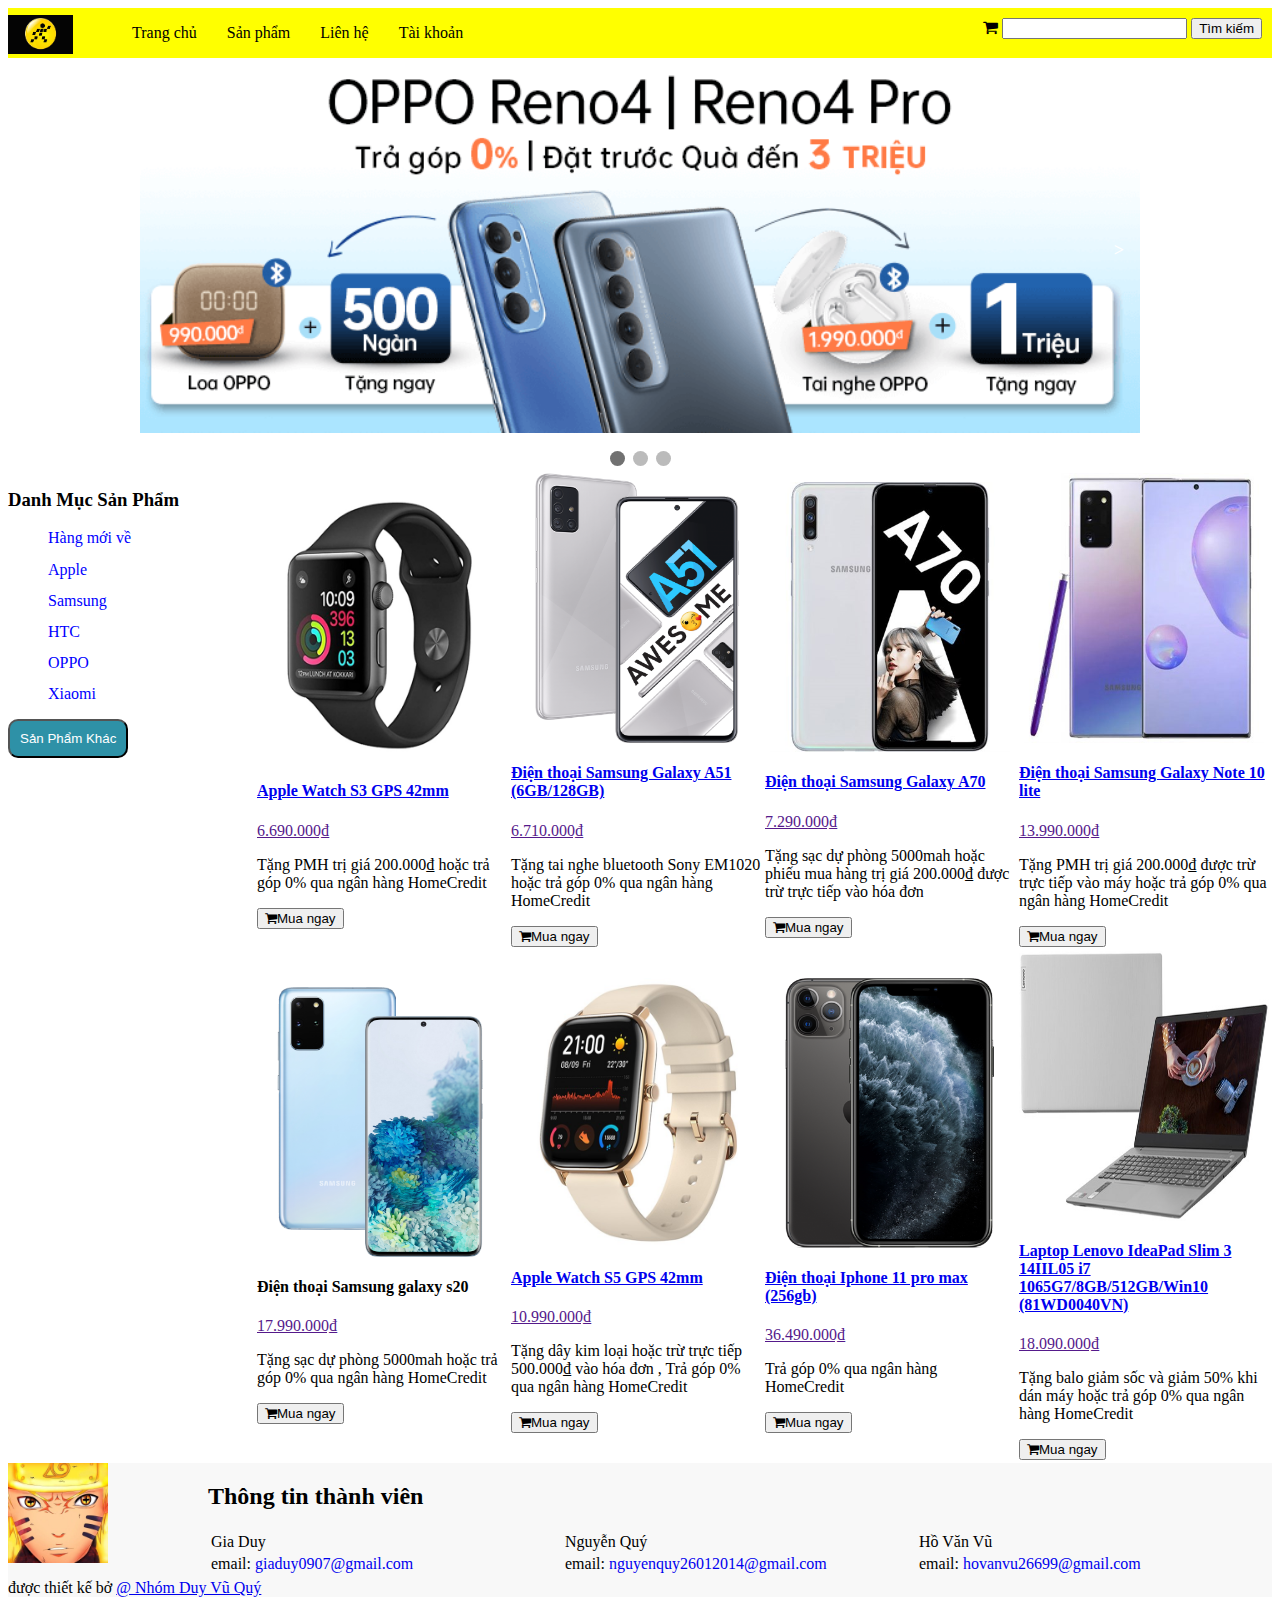
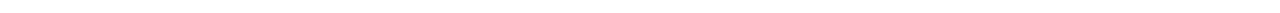
==== index.html @ b3be1811 "ok" ====
<!DOCTYPE html>
<html lang="en">

<head>
    <meta charset="UTF-8">
    <meta name="viewport" content="width=device-width, initial-scale=1.0">
    <title>Trang Chủ</title>

    <link rel="stylesheet" href="https://stackpath.bootstrapcdn.com/font-awesome/4.7.0/css/font-awesome.min.css">
    <link rel="stylesheet" href="css/style.css">

</head>

<body>
    <div class="header">
        <div class="menu">
            <img src="img/logo.jpg" alt="">
            <ul>
                <li><a href="#">Trang chủ</a></li>
                <li><a href="#">Sản phẩm</a></li>
                <li><a href="#">Liên hệ</a></li>
                <li><a href="#">Tài khoản</a></li>
            </ul>
            <div class="menuFight">
                <i class="fa fa-shopping-cart" aria-hidden="true"></i>
                <input type="text" name="" id="">
                <input type="button" value="Tìm kiếm">
            </div>
        </div>

    </div>

    <div class="slideshow-container">
        <div class="mySlides fade">
            <img src="img/banner-1.png" style="width:100%">
        </div>

        <div class="mySlides fade">
            <img src="img/banner-2.png" style="width:100%">
        </div>

        <div class="mySlides fade">
            <img src="img/banner-3.png" style="width:100%">
        </div>

        <a class="prev" onclick="plusSlides(-1)">
        </a>
        <a class="next" onclick="plusSlides(1)">></a>
    </div>

    <br>

    <div style="text-align:center">
        <span class="dot" onclick="currentSlide(1)"></span>
        <span class="dot" onclick="currentSlide(2)"></span>
        <span class="dot" onclick="currentSlide(3)"></span>
    </div>

    <div>
        <div class="bodyLeft">
            <h3>Danh Mục Sản Phẩm</h3>
            <ul>
                <li><a href="">Hàng mới về</a></li>
                <li><a href="">Apple</a></li>
                <li><a href="">Samsung</a></li>
                <li><a href="">HTC</a></li>
                <li><a href="">OPPO</a></li>
                <li><a href="">Xiaomi</a></li>
            </ul>
            <input type="button" value="Sản Phẩm Khác">
        </div>

        <div class="bodyRight">
            <table>
                <tr>
                    <td>
                        <a href="product.html"><img src="img/apple-watch-s3.png" alt=""></a>
                        <h4><a href="product.html">Apple Watch S3 GPS 42mm</a></h4>
                        <p><a href="">6.690.000₫</a></p>
                        <p>Tặng PMH trị giá 200.000₫ hoặc trả góp 0% qua ngân hàng HomeCredit</p>
                        <button><i class="fa fa-shopping-cart" aria-hidden="true"></i>Mua ngay</button>
                    </td>
                    <td>
                        <a href="product.html"><img src="img/galaxy-a51.png" alt=""></a>
                        <h4><a href="product.html">Điện thoại Samsung Galaxy A51 (6GB/128GB)</a></h4>
                        <p><a href="">6.710.000₫</a></p>
                        <p>Tặng tai nghe bluetooth Sony EM1020 hoặc trả góp 0% qua ngân hàng HomeCredit</p>
                        <button><i class="fa fa-shopping-cart" aria-hidden="true"></i>Mua ngay</button>
                    </td>
                    <td>
                        <a href="product.html"><img src="img/galaxy-a70.jpg" alt=""></a>
                        <h4><a href="product.html">Điện thoại Samsung Galaxy A70</a></h4>
                        <p><a href="">7.290.000₫</a></p>
                        <p>Tặng sạc dự phòng 5000mah hoặc phiếu mua hàng trị giá 200.000₫ được trừ trực tiếp vào hóa đơn
                        </p>
                        <button><i class="fa fa-shopping-cart" aria-hidden="true"></i>Mua ngay</button>
                    </td>
                    <td>
                        <a href="product.html"><img src="img/galaxy-note-200.jpg" alt=""></a>
                        <h4><a href="product.html">Điện thoại Samsung Galaxy Note 10 lite</a></h4>
                        <p><a href="">13.990.000₫</a></p>
                        <p>Tặng PMH trị giá 200.000₫ được trừ trực tiếp vào máy hoặc trả góp 0% qua ngân hàng HomeCredit
                        </p>
                        <button><i class="fa fa-shopping-cart" aria-hidden="true"></i>Mua ngay</button>
                    </td>
                </tr>
                <tr>
                    <td>
                        <a href="product.html"><img src="img/galaxy-s20.png" alt=""></a>
                        <h4><a href="product.html"></a>Điện thoại Samsung galaxy s20</h4>
                        <p><a href="">17.990.000₫</a></p>
                        <p>Tặng sạc dự phòng 5000mah hoặc trả góp 0% qua ngân hàng HomeCredit</p>
                        <button><i class="fa fa-shopping-cart" aria-hidden="true"></i>Mua ngay</button>
                    </td>
                    <td>
                        <a href="product.html"><img src="img/huami-amazfit.jpg" alt=""></a>
                        <h4><a href="product.html">Apple Watch S5 GPS 42mm</a></h4>
                        <p><a href="">10.990.000₫</a></p>
                        <p>Tặng dây kim loại hoặc trừ trực tiếp 500.000₫ vào hóa đơn , Trả góp 0% qua ngân hàng
                            HomeCredit</p>
                        <button><i class="fa fa-shopping-cart" aria-hidden="true"></i>Mua ngay</button>
                    </td>
                    <td>
                        <a href="product.html"><img src="img/iphone-11.png" alt=""></a>
                        <h4><a href="product.html">Điện thoại Iphone 11 pro max (256gb)</a></h4>
                        <p><a href="">36.490.000₫</a></p>
                        <p> Trả góp 0% qua ngân hàng HomeCredit</p>
                        <button><i class="fa fa-shopping-cart" aria-hidden="true"></i>Mua ngay</button>
                    </td>
                    <td>
                        <a href="product.html"><img src="img/lenovo-ideapad-3.jpg" alt=""></a>
                        <h4><a href="product.html">Laptop Lenovo IdeaPad Slim 3 14IIL05 i7 1065G7/8GB/512GB/Win10
                                (81WD0040VN)</a>
                        </h4>
                        <p><a href="">18.090.000₫</a></p>
                        <p>Tặng balo giảm sốc và giảm 50% khi dán máy hoặc trả góp 0% qua ngân hàng HomeCredit</p>
                        <button><i class="fa fa-shopping-cart" aria-hidden="true"></i>Mua ngay</button>
                    </td>
                </tr>
            </table>
        </div>
    </div>
    <div class="footer">
        <div>
            <img src="img/logo-nhom.jpg" alt="">
            <div class="footerRight">
                <h2>Thông tin thành viên</h2>
                <table>
                    <tr>
                        <td>Gia Duy</td>
                        <td>Nguyễn Quý</td>
                        <td>Hồ Văn Vũ </td>
                    </tr>
                    <tr>
                        <td>email: <a href="#">giaduy0907@gmail.com</a></td>
                        <td>email: <a href="#">nguyenquy26012014@gmail.com</a></td>
                        <td>email: <a href="#">hovanvu26699@gmail.com</a></td>
                    </tr>
                </table>
            </div>
        </div>
        <p>được thiết kế bở <a href="#">@ Nhóm Duy Vũ Quý</a></p>

    </div>
    <script src="js/script.js"></script>
</body>

</html>
---- css/style.css ----
.header {
    background-color: yellow;
}

.header ul li {
  margin: 0 15px;
}

.header ul li a {
  text-decoration: none;
  color: black;
}

.header ul li a:hover {
  color: red;
}

.menu img {
    width: 65px;
}
.menu ul {
    display: inline-flex;
    list-style-type: none;
}
.menuFight {
    float: right;
    margin: 10px;
}

.menuFight i {
    color: black;
}

.mySlides {display: none}

img {vertical-align: middle;}

/* Slideshow container */
.slideshow-container {
  max-width: 1000px;
  position: relative;
  margin: auto;
  clear: both;
}

/* Next & previous buttons */
.prev, .next {
  cursor: pointer;
  position: absolute;
  top: 50%;
  width: auto;
  padding: 16px;
  margin-top: -22px;
  color: white;
  font-weight: bold;
  font-size: 18px;
  transition: 0.6s ease;
  border-radius: 0 3px 3px 0;
  user-select: none;
}

/* Position the "next button" to the right */
.next {
  right: 0;
  border-radius: 3px 0 0 3px;
}

/* On hover, add a black background color with a little bit see-through */
.prev:hover, .next:hover {
  background-color: rgba(0,0,0,0.8);
}

/* Caption text */
.text {
  color: #f2f2f2;
  font-size: 15px;
  padding: 8px 12px;
  position: absolute;
  bottom: 8px;
  width: 100%;
  text-align: center;
}

/* Number text (1/3 etc) */
.numbertext {
  color: #f2f2f2;
  font-size: 12px;
  padding: 8px 12px;
  position: absolute;
  top: 0;
}

/* The dots/bullets/indicators */
.dot {
  cursor: pointer;
  height: 15px;
  width: 15px;
  margin: 0 2px;
  background-color: #bbb;
  border-radius: 50%;
  display: inline-block;
  transition: background-color 0.6s ease;
}

.active, .dot:hover {
  background-color: #717171;
}

/* Fading animation */
.fade {
  -webkit-animation-name: fade;
  -webkit-animation-duration: 1.5s;
  animation-name: fade;
  animation-duration: 1.5s;
}

@-webkit-keyframes fade {
  from {opacity: .4} 
  to {opacity: 1}
}

@keyframes fade {
  from {opacity: .4} 
  to {opacity: 1}
}

/* On smaller screens, decrease text size */
@media only screen and (max-width: 300px) {
  .prev, .next,.text {font-size: 11px}
}

.bodyLeft {
    float: left;
}

.bodyLeft input {
  background-color: #2e91a7;
  border-radius: 10px;
  color: white;
  padding: 10px;
}

.bodyRight {
    float: right;
}

.bodyLeft ul {
    list-style-type: none;
}

.bodyLeft ul li {
  margin-bottom: 10%;
}

.bodyLeft ul li a {
  text-decoration: none;
  color: blue;
}

.bodyLeft ul li a:hover{
  color: red;
}

.bodyRight img {
    width: 250px;
    height: 270px;
}

.bodyRight td {
    width: 250px;
}

.footer {
    clear: both;
    background-color: #f8f8f8;
}
.footer img {
    width: 100px;
}
.footerRight {
    float: right;
}

.footer table tr td a {
  text-decoration: none;
}

.footerRight table tr td {
  width: 350px;
}
/* css product */

.nav ul {
    display: flex;
    list-style-type: none;

}

.nav {
    background-color: darkgray;
}
.in img {
    float: left;
}
.in .intruc, .in .intrucright {
  float: right;
}
#ThemVaoGio>a{
  text-decoration: none;
  color: black;
}
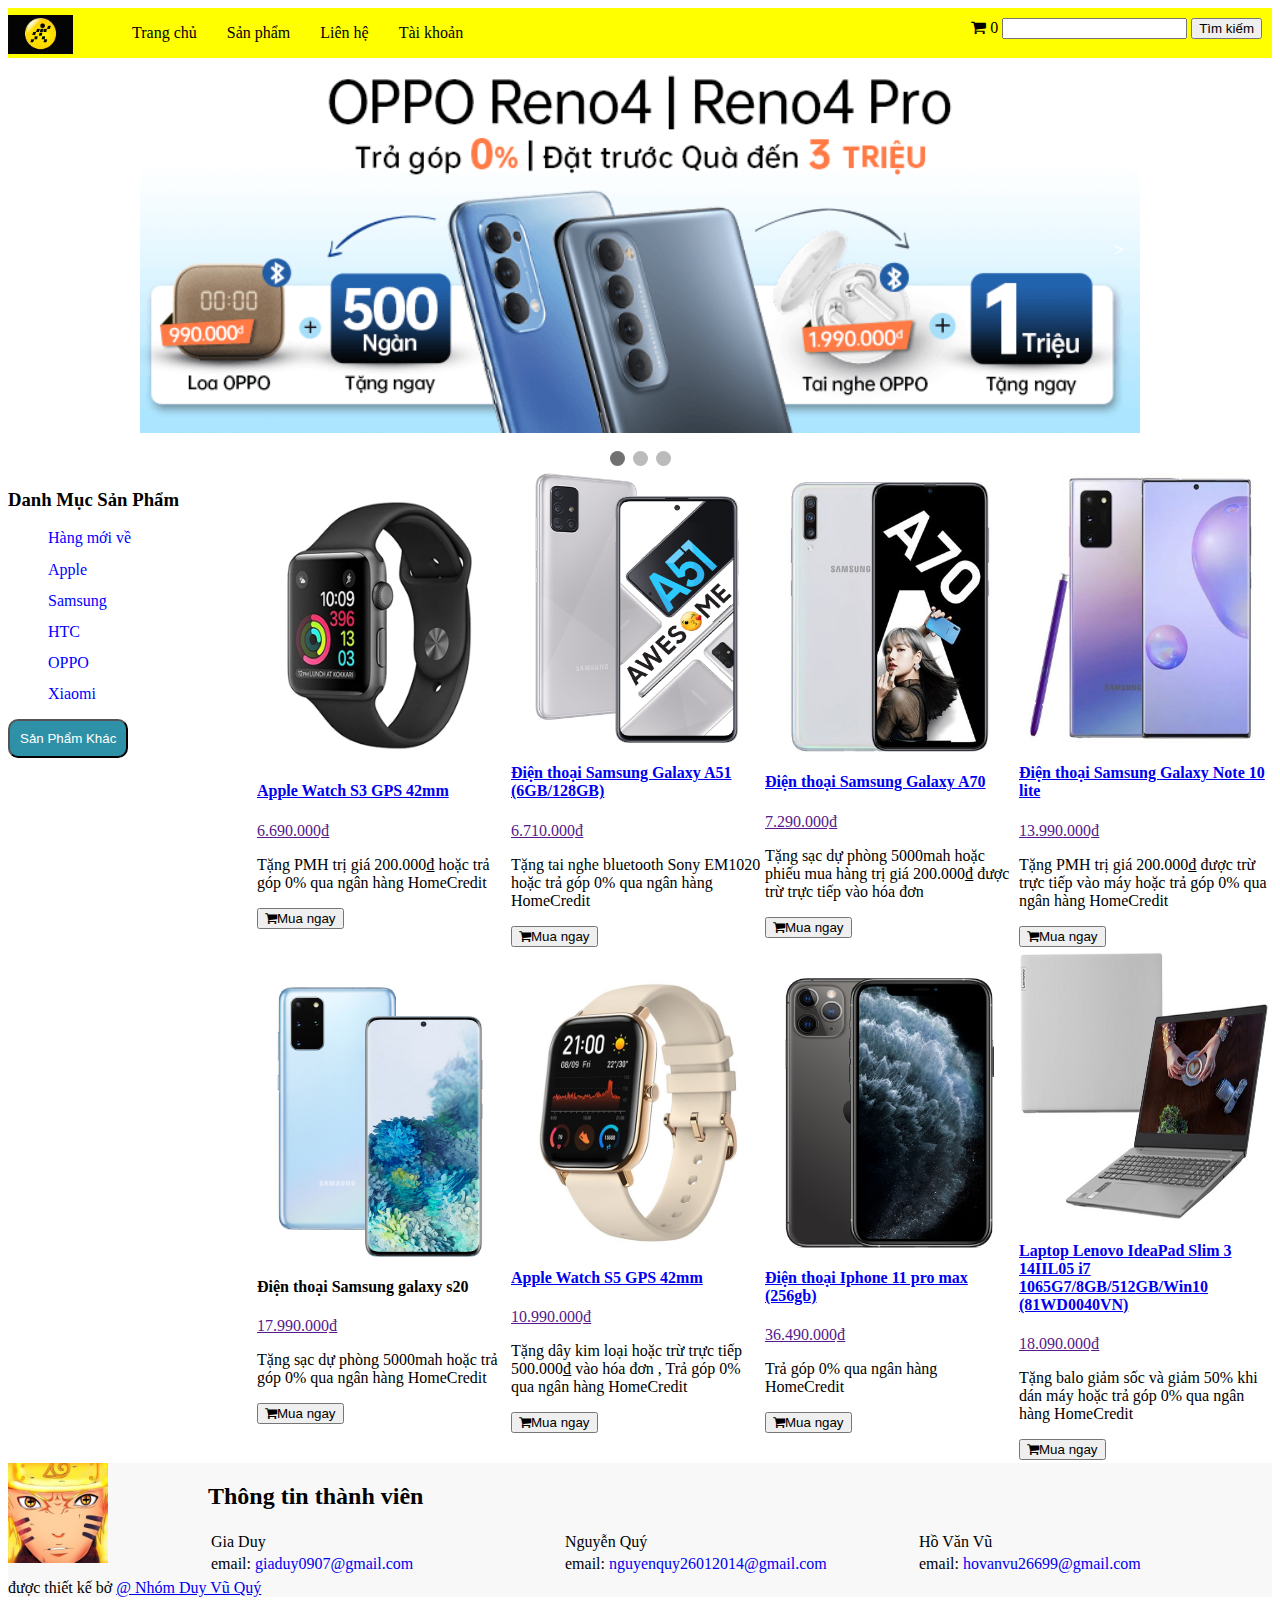
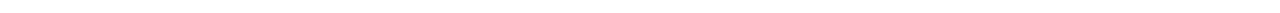
==== commit 42887f2e: "vuvu" ====
--- a/index.html
+++ b/index.html
@@ -23,6 +23,7 @@
             </ul>
             <div class="menuFight">
                 <i class="fa fa-shopping-cart" aria-hidden="true"></i>
+                <span id="SoLuong">0</span>
                 <input type="text" name="" id="">
                 <input type="button" value="Tìm kiếm">
             </div>
@@ -78,14 +79,16 @@
                         <h4><a href="product.html">Apple Watch S3 GPS 42mm</a></h4>
                         <p><a href="">6.690.000₫</a></p>
                         <p>Tặng PMH trị giá 200.000₫ hoặc trả góp 0% qua ngân hàng HomeCredit</p>
-                        <button><i class="fa fa-shopping-cart" aria-hidden="true"></i>Mua ngay</button>
+                        <button onclick="MuaSP()"><i class="fa fa-shopping-cart" aria-hidden="true"></i>Mua
+                            ngay</button>
                     </td>
                     <td>
                         <a href="product.html"><img src="img/galaxy-a51.png" alt=""></a>
                         <h4><a href="product.html">Điện thoại Samsung Galaxy A51 (6GB/128GB)</a></h4>
                         <p><a href="">6.710.000₫</a></p>
                         <p>Tặng tai nghe bluetooth Sony EM1020 hoặc trả góp 0% qua ngân hàng HomeCredit</p>
-                        <button><i class="fa fa-shopping-cart" aria-hidden="true"></i>Mua ngay</button>
+                        <button onclick="MuaSP()"><i class="fa fa-shopping-cart" aria-hidden="true"></i>Mua
+                            ngay</button>
                     </td>
                     <td>
                         <a href="product.html"><img src="img/galaxy-a70.jpg" alt=""></a>
@@ -93,7 +96,8 @@
                         <p><a href="">7.290.000₫</a></p>
                         <p>Tặng sạc dự phòng 5000mah hoặc phiếu mua hàng trị giá 200.000₫ được trừ trực tiếp vào hóa đơn
                         </p>
-                        <button><i class="fa fa-shopping-cart" aria-hidden="true"></i>Mua ngay</button>
+                        <button onclick="MuaSP()"><i class="fa fa-shopping-cart" aria-hidden="true"></i>Mua
+                            ngay</button>
                     </td>
                     <td>
                         <a href="product.html"><img src="img/galaxy-note-200.jpg" alt=""></a>
@@ -101,7 +105,8 @@
                         <p><a href="">13.990.000₫</a></p>
                         <p>Tặng PMH trị giá 200.000₫ được trừ trực tiếp vào máy hoặc trả góp 0% qua ngân hàng HomeCredit
                         </p>
-                        <button><i class="fa fa-shopping-cart" aria-hidden="true"></i>Mua ngay</button>
+                        <button onclick="MuaSP()"><i class="fa fa-shopping-cart" aria-hidden="true"></i>Mua
+                            ngay</button>
                     </td>
                 </tr>
                 <tr>
@@ -110,7 +115,8 @@
                         <h4><a href="product.html"></a>Điện thoại Samsung galaxy s20</h4>
                         <p><a href="">17.990.000₫</a></p>
                         <p>Tặng sạc dự phòng 5000mah hoặc trả góp 0% qua ngân hàng HomeCredit</p>
-                        <button><i class="fa fa-shopping-cart" aria-hidden="true"></i>Mua ngay</button>
+                        <button onclick="MuaSP()"><i class="fa fa-shopping-cart" aria-hidden="true"></i>Mua
+                            ngay</button>
                     </td>
                     <td>
                         <a href="product.html"><img src="img/huami-amazfit.jpg" alt=""></a>
@@ -118,14 +124,15 @@
                         <p><a href="">10.990.000₫</a></p>
                         <p>Tặng dây kim loại hoặc trừ trực tiếp 500.000₫ vào hóa đơn , Trả góp 0% qua ngân hàng
                             HomeCredit</p>
-                        <button><i class="fa fa-shopping-cart" aria-hidden="true"></i>Mua ngay</button>
+                        <button onclick="MuaSP()"><i class="fa fa-shopping-cart" aria-hidden="true"></i>Mua
+                            ngay</button>
                     </td>
                     <td>
                         <a href="product.html"><img src="img/iphone-11.png" alt=""></a>
                         <h4><a href="product.html">Điện thoại Iphone 11 pro max (256gb)</a></h4>
                         <p><a href="">36.490.000₫</a></p>
                         <p> Trả góp 0% qua ngân hàng HomeCredit</p>
-                        <button><i class="fa fa-shopping-cart" aria-hidden="true"></i>Mua ngay</button>
+                        <button onclick=""><i class="fa fa-shopping-cart" aria-hidden="true"></i>Mua ngay</button>
                     </td>
                     <td>
                         <a href="product.html"><img src="img/lenovo-ideapad-3.jpg" alt=""></a>
@@ -134,7 +141,8 @@
                         </h4>
                         <p><a href="">18.090.000₫</a></p>
                         <p>Tặng balo giảm sốc và giảm 50% khi dán máy hoặc trả góp 0% qua ngân hàng HomeCredit</p>
-                        <button><i class="fa fa-shopping-cart" aria-hidden="true"></i>Mua ngay</button>
+                        <button onclick="MuaSP()"><i class="fa fa-shopping-cart" aria-hidden="true"></i>Mua
+                            ngay</button>
                     </td>
                 </tr>
             </table>
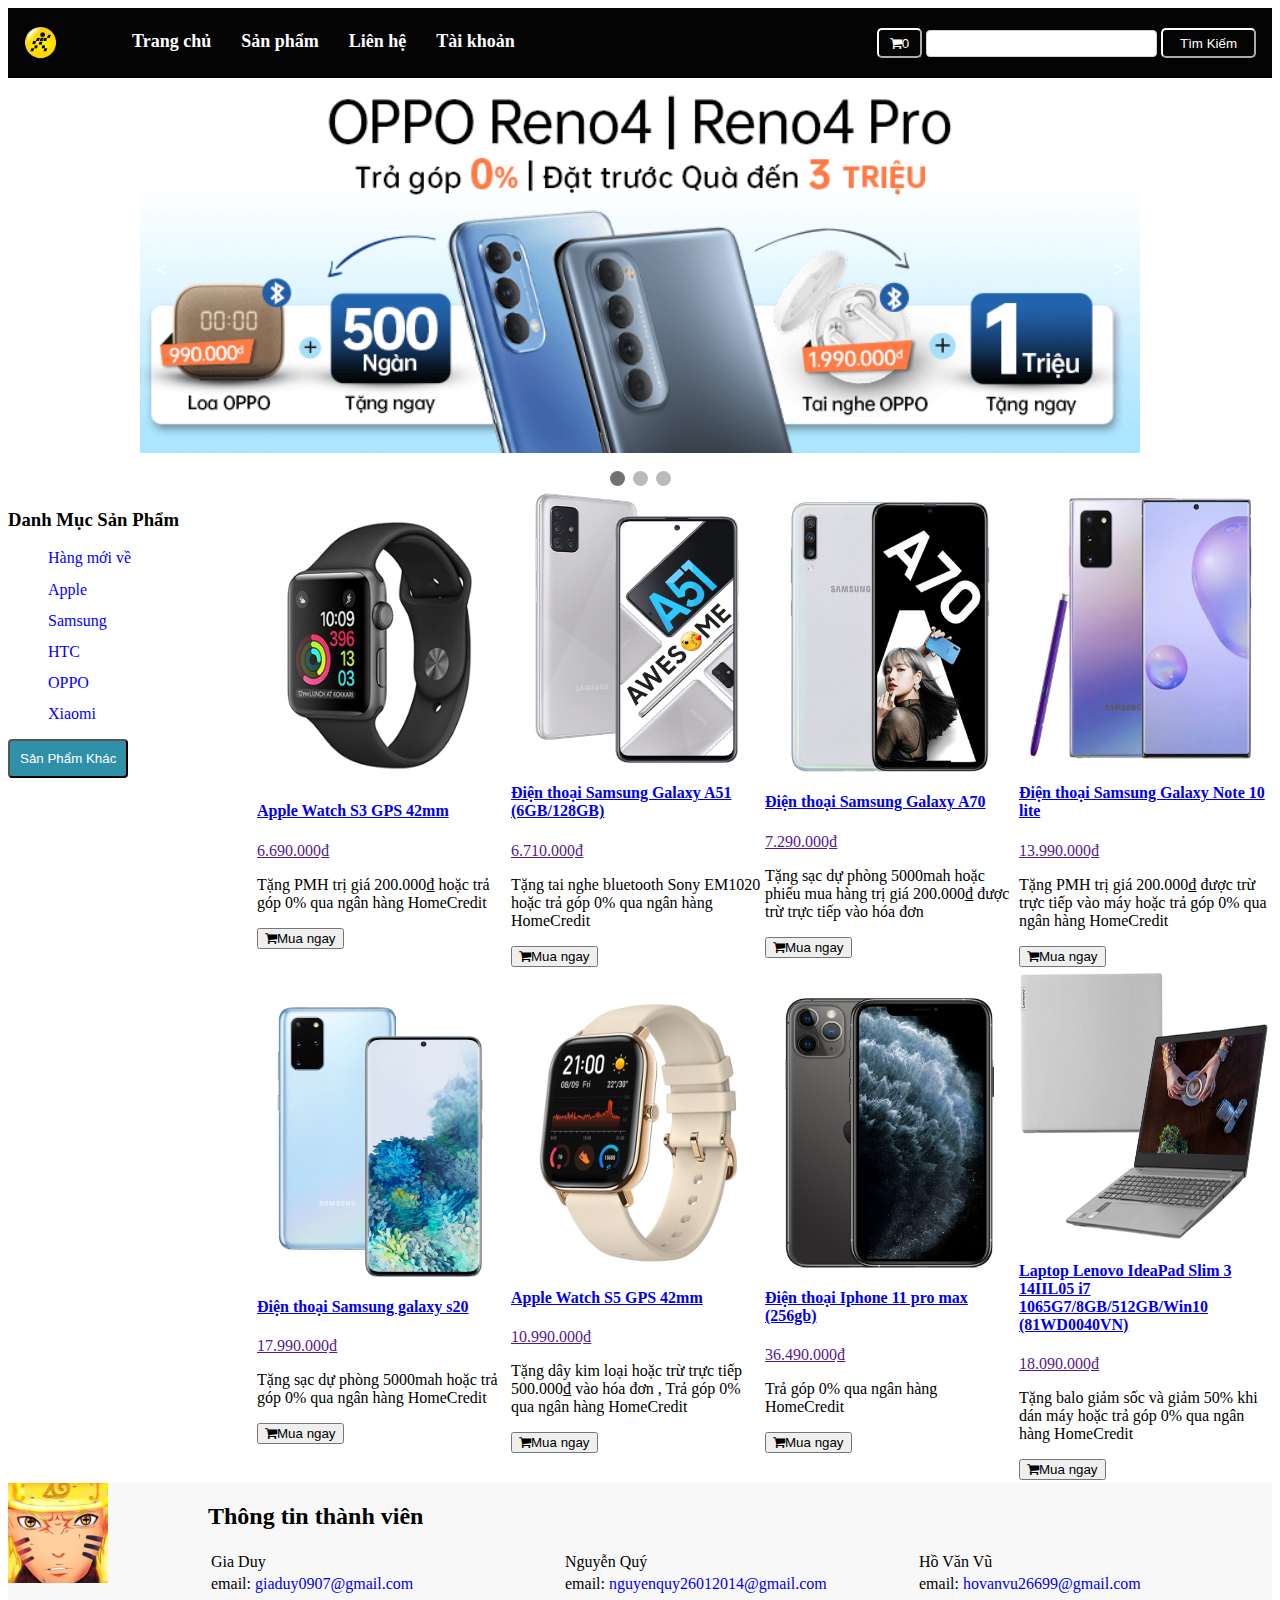
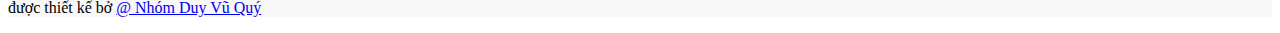
==== commit b62a288d: "up css menu" ====
--- a/index.html
+++ b/index.html
@@ -22,10 +22,10 @@
                 <li><a href="#">Tài khoản</a></li>
             </ul>
             <div class="menuFight">
-                <i class="fa fa-shopping-cart" aria-hidden="true"></i>
-                <span id="SoLuong">0</span>
+                <button class="btn"><i class="fa fa-shopping-cart" aria-hidden="true"></i><span
+                        id="SoLuong">0</span></button>
                 <input type="text" name="" id="">
-                <input type="button" value="Tìm kiếm">
+                <button>Tìm Kiếm</button>
             </div>
         </div>
 
@@ -45,8 +45,8 @@
         </div>
 
         <a class="prev" onclick="plusSlides(-1)">
-        </a>
-        <a class="next" onclick="plusSlides(1)">></a>
+            < </a>
+                <a class="next" onclick="plusSlides(1)">></a>
     </div>
 
     <br>
@@ -112,7 +112,7 @@
                 <tr>
                     <td>
                         <a href="product.html"><img src="img/galaxy-s20.png" alt=""></a>
-                        <h4><a href="product.html"></a>Điện thoại Samsung galaxy s20</h4>
+                        <h4><a href="product.html">Điện thoại Samsung galaxy s20</a></h4>
                         <p><a href="">17.990.000₫</a></p>
                         <p>Tặng sạc dự phòng 5000mah hoặc trả góp 0% qua ngân hàng HomeCredit</p>
                         <button onclick="MuaSP()"><i class="fa fa-shopping-cart" aria-hidden="true"></i>Mua
--- a/css/style.css
+++ b/css/style.css
@@ -1,5 +1,13 @@
+* input {
+  border-radius: 0.25rem;
+}
+ .menu {
+   height: 70px;
+ }
+
+
 .header {
-    background-color: yellow;
+    background-color: #040404;
 }
 
 .header ul li {
@@ -8,11 +16,14 @@
 
 .header ul li a {
   text-decoration: none;
-  color: black;
+  color: #ffffff;
+  font-size: 18px;
+  line-height: 35px;
+  font-weight: 700;
 }
 
 .header ul li a:hover {
-  color: red;
+  color: #ffe500;
 }
 
 .menu img {
@@ -24,11 +35,40 @@
 }
 .menuFight {
     float: right;
-    margin: 10px;
-}
-
-.menuFight i {
-    color: black;
+    margin: 20px 16px 0 0;
+}
+
+.menuFight input {
+  height: 23px ;
+  width: 225px ;
+  border: 1px solid #ced4da;
+}
+
+.menuFight .btn {
+  width: 45px;
+  border-radius: 5px;
+}
+
+.menuFight button {
+  border-radius: 5px;
+  height: 30px;
+  width: 95px;
+  background-color: #040404;
+  border-color: #ffffff;
+}
+
+.menuFight button:hover {
+  background-color: #ffffff;
+  color: #040404;
+}
+
+.menuFight .btn:hover {
+  background-color: unset;
+  color: unset;
+}
+
+.menuFight i, .menuFight span, .menuFight button {
+    color: #ffffff;
 }
 
 .mySlides {display: none}
@@ -135,7 +175,6 @@
 
 .bodyLeft input {
   background-color: #2e91a7;
-  border-radius: 10px;
   color: white;
   padding: 10px;
 }
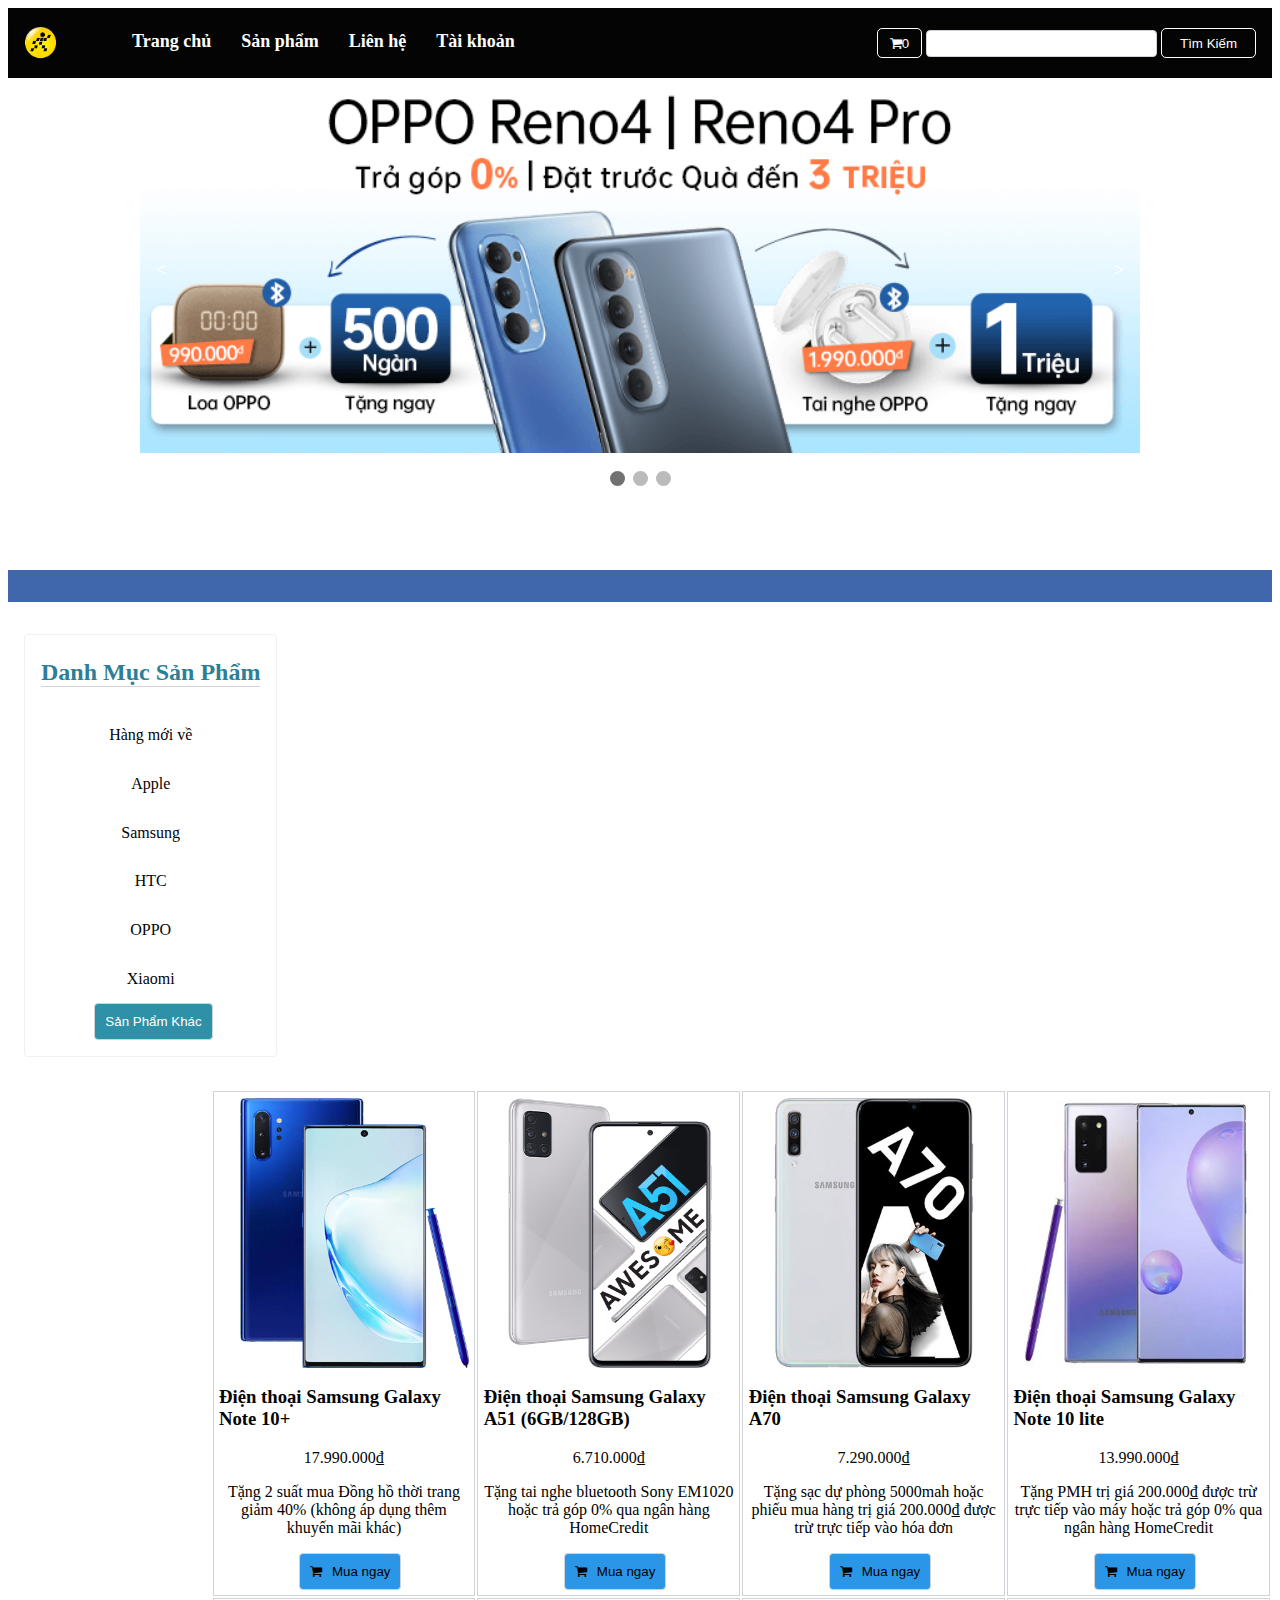
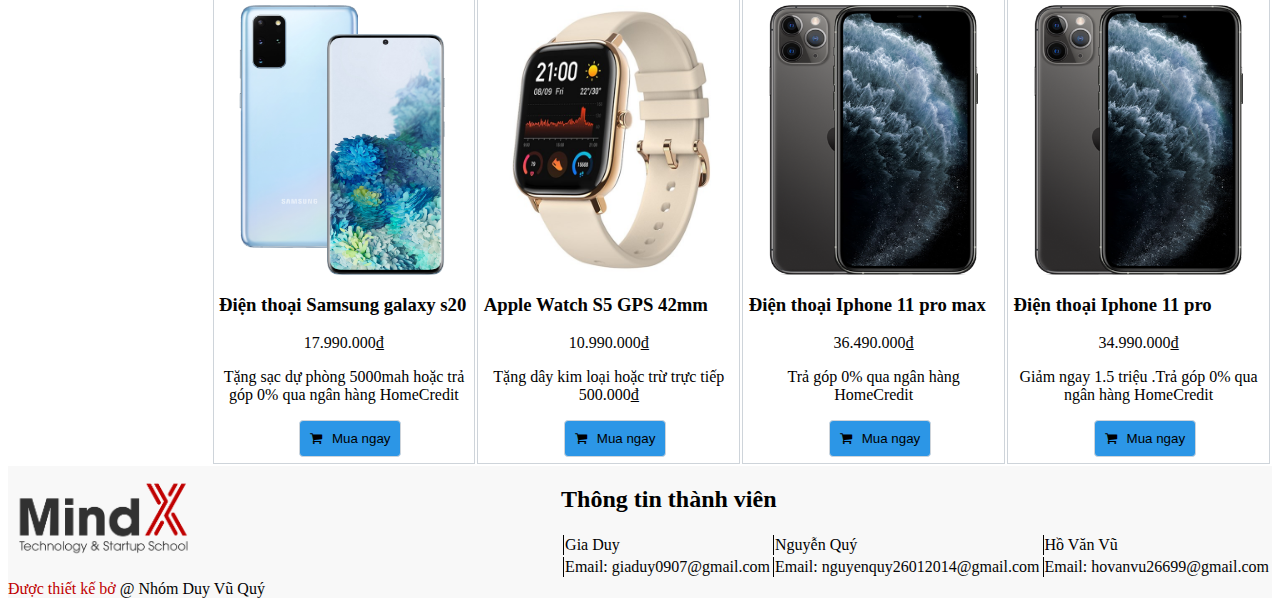
==== commit 3ecb2b77: "product quy" ====
--- a/index.html
+++ b/index.html
@@ -57,9 +57,11 @@
         <span class="dot" onclick="currentSlide(3)"></span>
     </div>
 
-    <div>
+    <div class="body">
         <div class="bodyLeft">
-            <h3>Danh Mục Sản Phẩm</h3>
+            <div>
+                <p>Danh Mục Sản Phẩm</p>
+            </div>
             <ul>
                 <li><a href="">Hàng mới về</a></li>
                 <li><a href="">Apple</a></li>
@@ -75,16 +77,16 @@
             <table>
                 <tr>
                     <td>
-                        <a href="product.html"><img src="img/apple-watch-s3.png" alt=""></a>
-                        <h4><a href="product.html">Apple Watch S3 GPS 42mm</a></h4>
-                        <p><a href="">6.690.000₫</a></p>
-                        <p>Tặng PMH trị giá 200.000₫ hoặc trả góp 0% qua ngân hàng HomeCredit</p>
+                        <a href="product.html"><img src="img/galaxy-note-10.png" alt=""></a>
+                        <h3><a href="product.html">Điện thoại Samsung Galaxy Note 10+</a></h3>
+                        <p><a href="">17.990.000₫</a></p>
+                        <p>Tặng 2 suất mua Đồng hồ thời trang giảm 40% (không áp dụng thêm khuyến mãi khác)</p>
                         <button onclick="MuaSP()"><i class="fa fa-shopping-cart" aria-hidden="true"></i>Mua
                             ngay</button>
                     </td>
                     <td>
                         <a href="product.html"><img src="img/galaxy-a51.png" alt=""></a>
-                        <h4><a href="product.html">Điện thoại Samsung Galaxy A51 (6GB/128GB)</a></h4>
+                        <h3><a href="product.html">Điện thoại Samsung Galaxy A51 (6GB/128GB)</a></h3>
                         <p><a href="">6.710.000₫</a></p>
                         <p>Tặng tai nghe bluetooth Sony EM1020 hoặc trả góp 0% qua ngân hàng HomeCredit</p>
                         <button onclick="MuaSP()"><i class="fa fa-shopping-cart" aria-hidden="true"></i>Mua
@@ -92,7 +94,7 @@
                     </td>
                     <td>
                         <a href="product.html"><img src="img/galaxy-a70.jpg" alt=""></a>
-                        <h4><a href="product.html">Điện thoại Samsung Galaxy A70</a></h4>
+                        <h3><a href="product.html">Điện thoại Samsung Galaxy A70</a></h3>
                         <p><a href="">7.290.000₫</a></p>
                         <p>Tặng sạc dự phòng 5000mah hoặc phiếu mua hàng trị giá 200.000₫ được trừ trực tiếp vào hóa đơn
                         </p>
@@ -101,7 +103,7 @@
                     </td>
                     <td>
                         <a href="product.html"><img src="img/galaxy-note-200.jpg" alt=""></a>
-                        <h4><a href="product.html">Điện thoại Samsung Galaxy Note 10 lite</a></h4>
+                        <h3><a href="product.html">Điện thoại Samsung Galaxy Note 10 lite</a></h3>
                         <p><a href="">13.990.000₫</a></p>
                         <p>Tặng PMH trị giá 200.000₫ được trừ trực tiếp vào máy hoặc trả góp 0% qua ngân hàng HomeCredit
                         </p>
@@ -112,7 +114,7 @@
                 <tr>
                     <td>
                         <a href="product.html"><img src="img/galaxy-s20.png" alt=""></a>
-                        <h4><a href="product.html">Điện thoại Samsung galaxy s20</a></h4>
+                        <h3><a href="product.html">Điện thoại Samsung galaxy s20</a></h3>
                         <p><a href="">17.990.000₫</a></p>
                         <p>Tặng sạc dự phòng 5000mah hoặc trả góp 0% qua ngân hàng HomeCredit</p>
                         <button onclick="MuaSP()"><i class="fa fa-shopping-cart" aria-hidden="true"></i>Mua
@@ -120,27 +122,25 @@
                     </td>
                     <td>
                         <a href="product.html"><img src="img/huami-amazfit.jpg" alt=""></a>
-                        <h4><a href="product.html">Apple Watch S5 GPS 42mm</a></h4>
+                        <h3><a href="product.html">Apple Watch S5 GPS 42mm</a></h3>
                         <p><a href="">10.990.000₫</a></p>
-                        <p>Tặng dây kim loại hoặc trừ trực tiếp 500.000₫ vào hóa đơn , Trả góp 0% qua ngân hàng
-                            HomeCredit</p>
+                        <p>Tặng dây kim loại hoặc trừ trực tiếp 500.000₫</p>
                         <button onclick="MuaSP()"><i class="fa fa-shopping-cart" aria-hidden="true"></i>Mua
                             ngay</button>
                     </td>
                     <td>
                         <a href="product.html"><img src="img/iphone-11.png" alt=""></a>
-                        <h4><a href="product.html">Điện thoại Iphone 11 pro max (256gb)</a></h4>
+                        <h3><a href="product.html">Điện thoại Iphone 11 pro max</a></h3>
                         <p><a href="">36.490.000₫</a></p>
                         <p> Trả góp 0% qua ngân hàng HomeCredit</p>
-                        <button onclick=""><i class="fa fa-shopping-cart" aria-hidden="true"></i>Mua ngay</button>
+                        <button onclick="MuaSP()"><i class="fa fa-shopping-cart" aria-hidden="true"></i>Mua
+                            ngay</button>
                     </td>
                     <td>
-                        <a href="product.html"><img src="img/lenovo-ideapad-3.jpg" alt=""></a>
-                        <h4><a href="product.html">Laptop Lenovo IdeaPad Slim 3 14IIL05 i7 1065G7/8GB/512GB/Win10
-                                (81WD0040VN)</a>
-                        </h4>
-                        <p><a href="">18.090.000₫</a></p>
-                        <p>Tặng balo giảm sốc và giảm 50% khi dán máy hoặc trả góp 0% qua ngân hàng HomeCredit</p>
+                        <a href="product.html"><img src="img/iphone-11.png" alt=""></a>
+                        <h3><a href="product.html">Điện thoại Iphone 11 pro</a></h3>
+                        <p><a href="">34.990.000₫</a></p>
+                        <p> Giảm ngay 1.5 triệu .Trả góp 0% qua ngân hàng HomeCredit</p>
                         <button onclick="MuaSP()"><i class="fa fa-shopping-cart" aria-hidden="true"></i>Mua
                             ngay</button>
                     </td>
@@ -150,7 +150,7 @@
     </div>
     <div class="footer">
         <div>
-            <img src="img/logo-nhom.jpg" alt="">
+            <img src="img/logo-mindX.png" alt="">
             <div class="footerRight">
                 <h2>Thông tin thành viên</h2>
                 <table>
@@ -160,14 +160,16 @@
                         <td>Hồ Văn Vũ </td>
                     </tr>
                     <tr>
-                        <td>email: <a href="#">giaduy0907@gmail.com</a></td>
-                        <td>email: <a href="#">nguyenquy26012014@gmail.com</a></td>
-                        <td>email: <a href="#">hovanvu26699@gmail.com</a></td>
+                        <td>Email: <a href="#">giaduy0907@gmail.com</a></td>
+                        <td>Email: <a href="#">nguyenquy26012014@gmail.com</a></td>
+                        <td>Email: <a href="#">hovanvu26699@gmail.com</a></td>
                     </tr>
                 </table>
             </div>
         </div>
-        <p>được thiết kế bở <a href="#">@ Nhóm Duy Vũ Quý</a></p>
+        <div class="footerClassname">
+            <p>Được thiết kế bở <a href="#">@ Nhóm Duy Vũ Quý</a></p>
+        </div>
 
     </div>
     <script src="js/script.js"></script>
--- a/css/style.css
+++ b/css/style.css
@@ -1,15 +1,10 @@
-* input {
+/* css cho tất cả input */
+* input, button {
   border-radius: 0.25rem;
-}
- .menu {
-   height: 70px;
- }
-
-
-.header {
-    background-color: #040404;
-}
-
+  border: 1px solid #ced4da;
+}
+
+/* css cho phần menu header */
 .header ul li {
   margin: 0 15px;
 }
@@ -22,9 +17,19 @@
   font-weight: 700;
 }
 
+.header {
+    background-color: #040404;
+}
+
 .header ul li a:hover {
   color: #ffe500;
 }
+
+
+ .menu {
+   height: 70px;
+ }
+
 
 .menu img {
     width: 65px;
@@ -75,7 +80,8 @@
 
 img {vertical-align: middle;}
 
-/* Slideshow container */
+
+/* css cho phần Slideshow container trình chiếu */
 .slideshow-container {
   max-width: 1000px;
   position: relative;
@@ -83,7 +89,7 @@
   clear: both;
 }
 
-/* Next & previous buttons */
+/* css cho Các nút tiếp theo & trước đó */
 .prev, .next {
   cursor: pointer;
   position: absolute;
@@ -99,18 +105,18 @@
   user-select: none;
 }
 
-/* Position the "next button" to the right */
+/* css đặt "nút tiếp theo" sang phải */
 .next {
   right: 0;
   border-radius: 3px 0 0 3px;
 }
 
-/* On hover, add a black background color with a little bit see-through */
+/*Khi di chuột, thêm màu nền đen với một chút nhìn xuyên qua */
 .prev:hover, .next:hover {
   background-color: rgba(0,0,0,0.8);
 }
 
-/* Caption text */
+/* văn bản */
 .text {
   color: #f2f2f2;
   font-size: 15px;
@@ -121,7 +127,7 @@
   text-align: center;
 }
 
-/* Number text (1/3 etc) */
+/* Số văn bản (1/3 etc) */
 .numbertext {
   color: #f2f2f2;
   font-size: 12px;
@@ -130,7 +136,7 @@
   top: 0;
 }
 
-/* The dots/bullets/indicators */
+/* The dots/bullets/indicators Các chấm / đạn / chỉ số */
 .dot {
   cursor: pointer;
   height: 15px;
@@ -146,7 +152,7 @@
   background-color: #717171;
 }
 
-/* Fading animation */
+/* Fading animation Làm mờ hình ảnh động */
 .fade {
   -webkit-animation-name: fade;
   -webkit-animation-duration: 1.5s;
@@ -169,35 +175,72 @@
   .prev, .next,.text {font-size: 11px}
 }
 
+/* css cho phần body */
+
+.body {
+  margin-top: 5em;
+  border-top:2em solid #4066ac;
+}
+
+.bodyPro {
+  margin-top: 5em;
+}
+
 .bodyLeft {
-    float: left;
+  float: left;
+  margin: 2em 0 0 1em;
+  border: 1px solid #f0f0f0;
+  border-radius: 4px;
+  padding: 0 1em 1em;
+}
+
+.bodyRight {
+  float: right;
+  margin-top: 2em;
 }
 
 .bodyLeft input {
   background-color: #2e91a7;
   color: white;
   padding: 10px;
-}
-
-.bodyRight {
-    float: right;
+  margin-left: 4em;
+}
+
+.bodyLeft input:hover {
+  color: #040404;
+}
+
+.bodyLeft div p  {
+  /* margin-left: 2em; */
+  font-weight: bolder;
+  font-size: x-large;
+  color: #2c7f97;
+   border-bottom: 1px solid #ced4da;
 }
 
 .bodyLeft ul {
-    list-style-type: none;
+  list-style-type: none;
+  display: contents;
 }
 
 .bodyLeft ul li {
-  margin-bottom: 10%;
+  padding: 7% 0;
+  text-align: center;
+}
+
+.bodyLeft ul li:hover {
+  background-color:#aab1b3; ;
+  border-radius: 0.25rem;
+  border: 1px solid #ced4da;
 }
 
 .bodyLeft ul li a {
   text-decoration: none;
-  color: blue;
+  color: #040404;
 }
 
 .bodyLeft ul li a:hover{
-  color: red;
+  color: #ffffff;
 }
 
 .bodyRight img {
@@ -205,16 +248,63 @@
     height: 270px;
 }
 
+.bodyRight button {
+  background-color: #2c96e6;
+  padding: 10px;
+  margin-left: 6em;
+}
+
+.bodyRight i {
+  margin-right: 10px;
+}
+
+.bodyRight button:hover {
+  background-color: #13c7ef;
+}
+
+.bodyRight a{
+  text-decoration: none;
+  color: #040404;
+}
+
+.bodyRight table p  {
+  text-align: center;
+}
+
 .bodyRight td {
-    width: 250px;
+  width: 250px;
+  border: 1px solid #ced4da;
+  padding: 0.34em;
 }
 
 .footer {
-    clear: both;
-    background-color: #f8f8f8;
-}
+  clear: both;
+  background-color: #f8f8f8;
+  margin-top: 70em;
+}
+
+.footerproduct {
+  clear: both;
+  background-color: #f8f8f8;
+  margin-top: 35em;
+}
+
+.footerRe  {
+  clear: both;
+  background-color: #f8f8f8;
+  margin-top: 5em;
+}
+
+.footer a {
+  text-decoration: none;
+  color: #040404;
+}
+.footer a:hover {
+  color: #4066ac;
+}
+
 .footer img {
-    width: 100px;
+    width: 15%;
 }
 .footerRight {
     float: right;
@@ -224,27 +314,78 @@
   text-decoration: none;
 }
 
-.footerRight table tr td {
-  width: 350px;
-}
+.footerClassname a:hover, .footer table tr td a:hover,.footerClassname p {
+  color: #c00000;
+}
+
+.footer td {
+  border-left: 1px solid;
+}
+
 /* css product */
 
 .nav ul {
-    display: flex;
-    list-style-type: none;
-
+  padding-top: 10px;
+  display: flex;
+  list-style-type: none;
+
+}
+
+.nav ul li {
+  margin-right: 1em;
+}
+.nav ul li a, .in a, .intrucright a{
+  text-decoration: none;
+  color: #040404;
 }
 
 .nav {
-    background-color: darkgray;
-}
+  background-color: darkgray;
+  height: 40px;
+}
+
+.textH {
+  text-align: center;
+  font-weight: bolder;
+    font-size: x-large;
+    color: #2c7f97;
+    border-bottom: 1px solid #ced4da;
+}
+
+.in {
+  margin-top: 1rem;
+}
+
 .in img {
-    float: left;
-}
-.in .intruc, .in .intrucright {
+  float: left;
+      margin-left: 10rem;
+}
+
+.in .intruc {
+  float: left;
+  width: 320px;
+}
+
+.intruc button {
+  background-color: #2c96e6;
+  padding: 10px;
+}
+
+.intruc input {
+  padding: 10px;
+}
+
+.intruc button:hover {
+  background-color: #13c7ef;
+}
+
+.intrucright {
   float: right;
+  width: 240px;
+  margin-right: 12rem;
 }
 #ThemVaoGio>a{
   text-decoration: none;
   color: black;
+
 }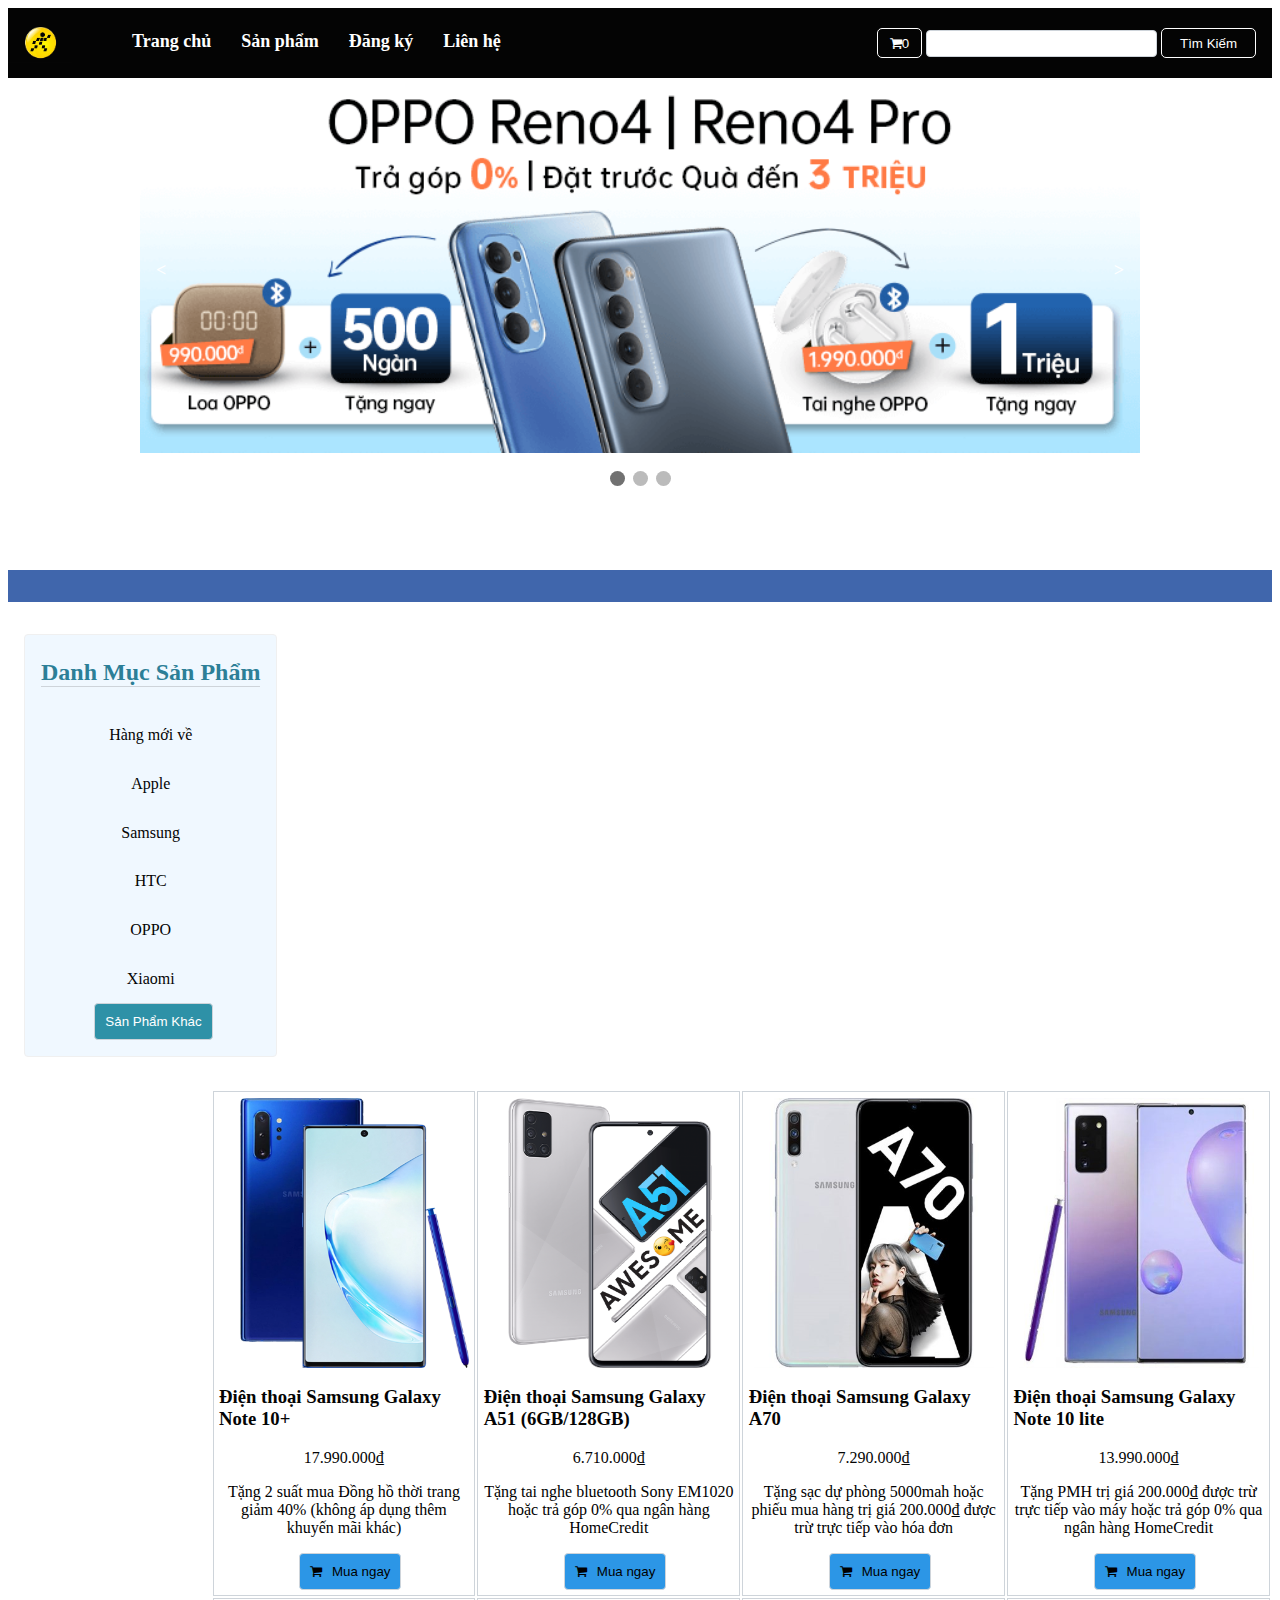
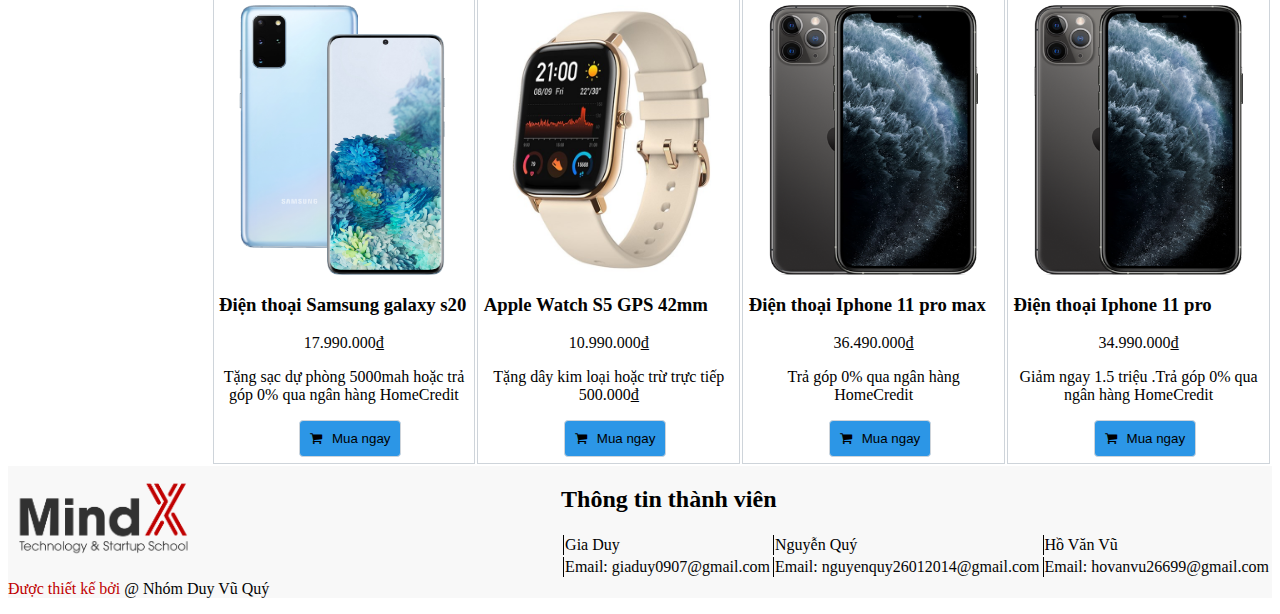
==== commit f7ab24a9: "vu-2/8" ====
--- a/index.html
+++ b/index.html
@@ -16,10 +16,10 @@
         <div class="menu">
             <img src="img/logo.jpg" alt="">
             <ul>
-                <li><a href="#">Trang chủ</a></li>
-                <li><a href="#">Sản phẩm</a></li>
+                <li><a href="index.html">Trang chủ</a></li>
+                <li><a href="product.html">Sản phẩm</a></li>
+                <li><a href="register.html">Đăng ký</a></li>
                 <li><a href="#">Liên hệ</a></li>
-                <li><a href="#">Tài khoản</a></li>
             </ul>
             <div class="menuFight">
                 <button class="btn"><i class="fa fa-shopping-cart" aria-hidden="true"></i><span
@@ -168,7 +168,7 @@
             </div>
         </div>
         <div class="footerClassname">
-            <p>Được thiết kế bở <a href="#">@ Nhóm Duy Vũ Quý</a></p>
+            <p>Được thiết kế bởi <a href="#">@ Nhóm Duy Vũ Quý</a></p>
         </div>
 
     </div>
--- a/css/style.css
+++ b/css/style.css
@@ -187,6 +187,7 @@
 }
 
 .bodyLeft {
+  background-color: #f0f8ff;
   float: left;
   margin: 2em 0 0 1em;
   border: 1px solid #f0f0f0;
@@ -229,7 +230,7 @@
 }
 
 .bodyLeft ul li:hover {
-  background-color:#aab1b3; ;
+  background-color:#ffffff; ;
   border-radius: 0.25rem;
   border: 1px solid #ced4da;
 }
@@ -240,7 +241,7 @@
 }
 
 .bodyLeft ul li a:hover{
-  color: #ffffff;
+  color: #040404;
 }
 
 .bodyRight img {
@@ -259,7 +260,7 @@
 }
 
 .bodyRight button:hover {
-  background-color: #13c7ef;
+  background-color: #ffffff;
 }
 
 .bodyRight a{
@@ -277,6 +278,16 @@
   padding: 0.34em;
 }
 
+.bodyRight td:hover {
+  background-color: #acccec;
+}
+
+.bodyRe {
+  margin-top: 2em;
+  text-align: center;
+}
+
+/* css footer */
 .footer {
   clear: both;
   background-color: #f8f8f8;
@@ -347,9 +358,9 @@
 .textH {
   text-align: center;
   font-weight: bolder;
-    font-size: x-large;
-    color: #2c7f97;
-    border-bottom: 1px solid #ced4da;
+  font-size: x-large;
+  color: #2c7f97;
+  border-bottom: 1px solid #ced4da;
 }
 
 .in {
@@ -358,34 +369,60 @@
 
 .in img {
   float: left;
-      margin-left: 10rem;
+  margin-left: 10rem;
 }
 
 .in .intruc {
   float: left;
   width: 320px;
-}
-
-.intruc button {
+   border: 1px solid #f0f0f0;
+  border-radius: 4px;
+  padding: 10px;
+  background-color: #f2f2f2;
+}
+
+.intruc button, .bodyRe button {
   background-color: #2c96e6;
   padding: 10px;
 }
 
-.intruc input {
-  padding: 10px;
-}
-
-.intruc button:hover {
+.intruc input, .bodyRe input {
+  padding: 10px;
+}
+
+.intruc button:hover,.bodyRe button:hover {
   background-color: #13c7ef;
 }
 
 .intrucright {
   float: right;
   width: 240px;
-  margin-right: 12rem;
-}
-#ThemVaoGio>a{
-  text-decoration: none;
-  color: black;
-
-}+  margin-right: 10rem;
+   border: 1px solid #f0f0f0;
+  border-radius: 4px;
+  padding: 10px;
+  background-color: #f2f2f2;
+}
+.inp {
+  margin-bottom: 1em;
+}
+
+.inp div {
+  margin-top: 0.25em;
+}
+
+.inp span {
+  margin-right: 10px;
+}
+
+.inpfloatL {
+  float: left;
+  margin-left: 23rem;
+}
+
+.inpfloatR {
+  float: left;
+}
+.impB {
+  float: left;
+}
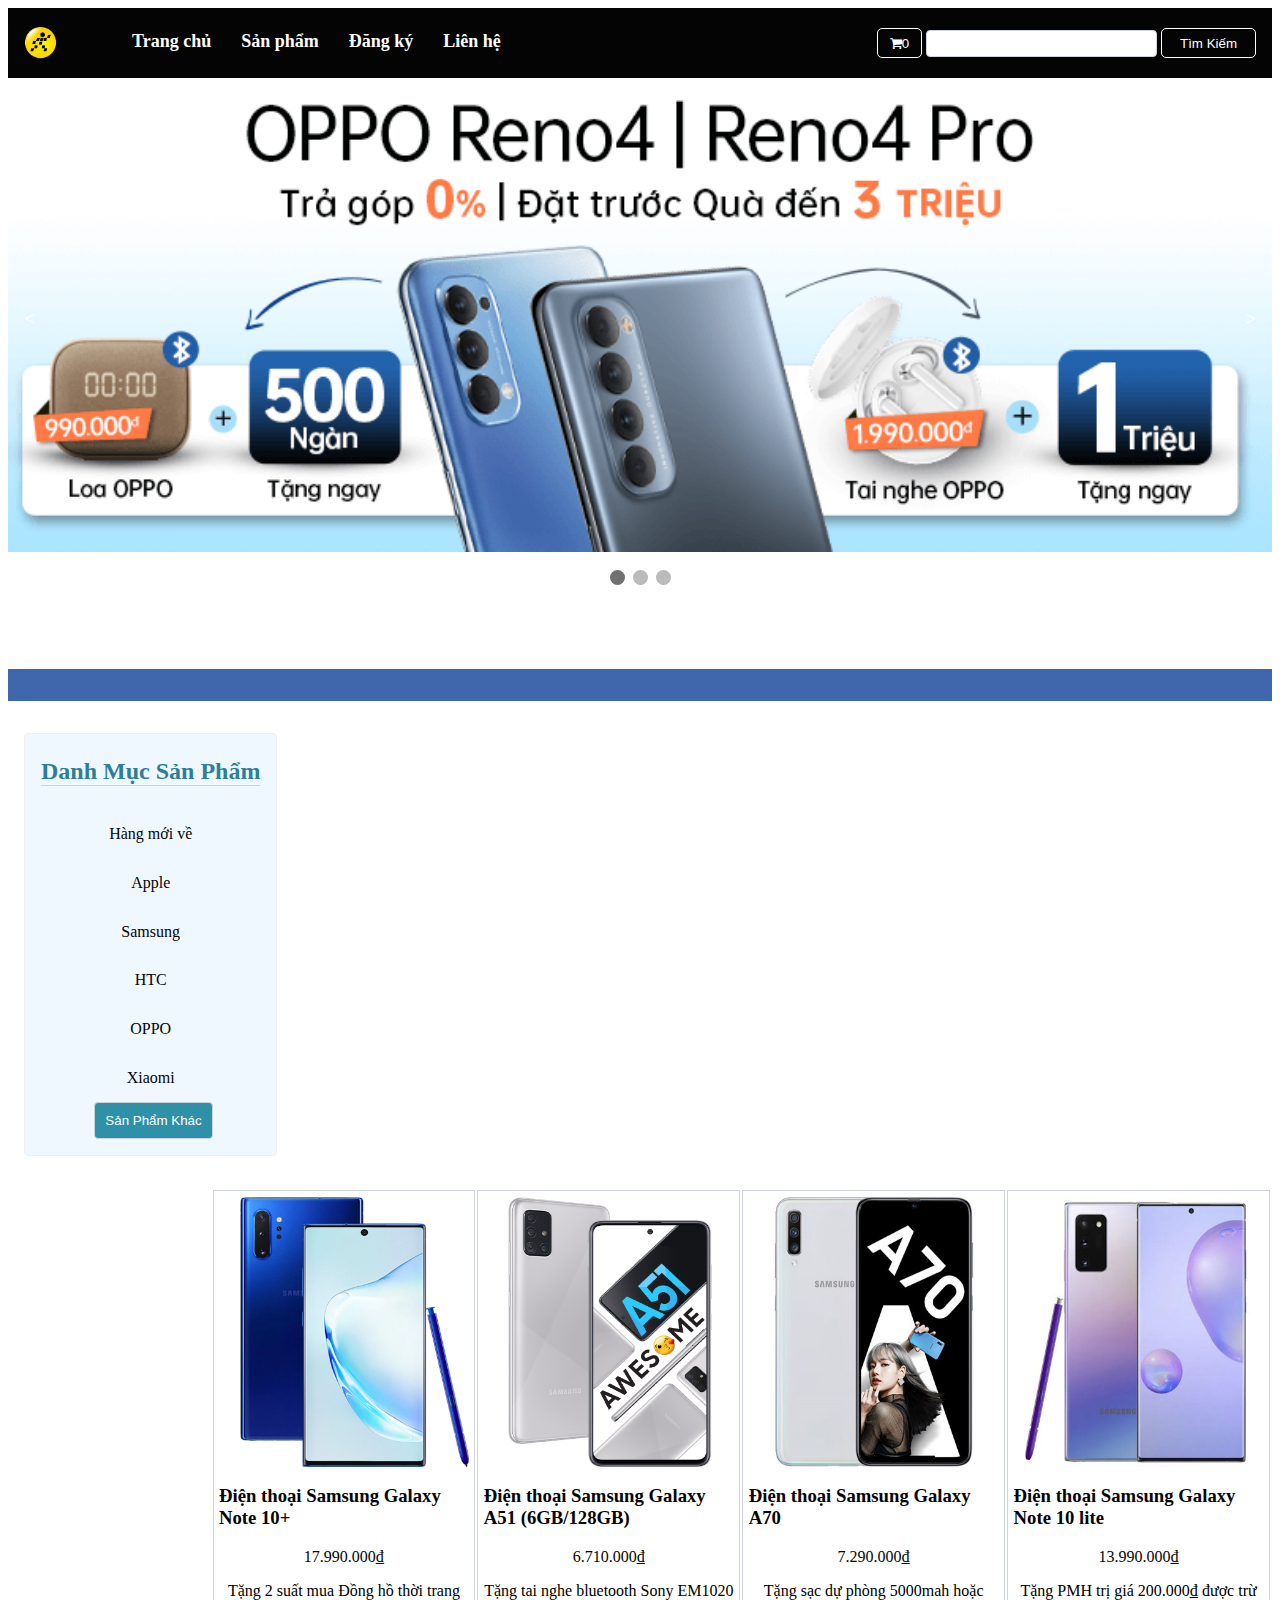
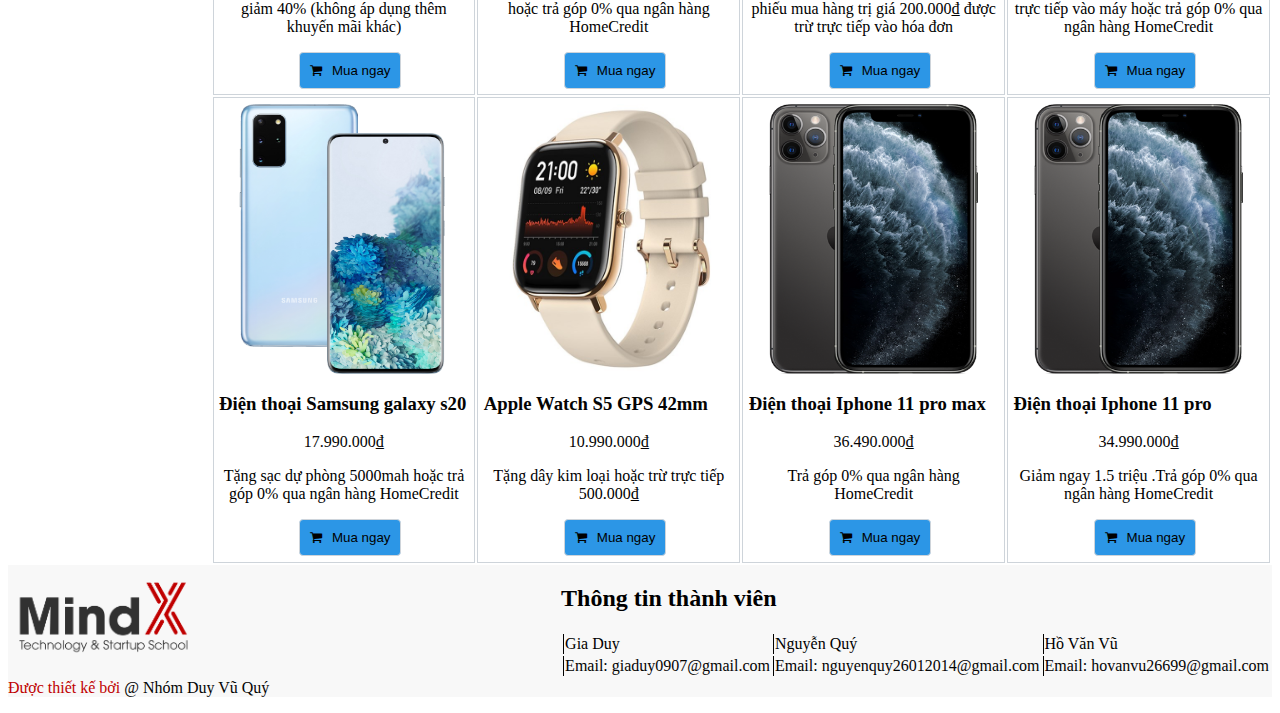
==== commit cd5b3383: "vu" ====
--- a/index.html
+++ b/index.html
@@ -23,7 +23,7 @@
             </ul>
             <div class="menuFight">
                 <button class="btn"><i class="fa fa-shopping-cart" aria-hidden="true"></i><span
-                        id="SoLuong">0</span></button>
+                        id="soLuong1">0</span></button>
                 <input type="text" name="" id="">
                 <button>Tìm Kiếm</button>
             </div>
@@ -31,16 +31,16 @@
 
     </div>
 
-    <div class="slideshow-container">
-        <div class="mySlides fade">
+    <div class="slideshow">
+        <div class="slide">
             <img src="img/banner-1.png" style="width:100%">
         </div>
 
-        <div class="mySlides fade">
+        <div class="slide">
             <img src="img/banner-2.png" style="width:100%">
         </div>
 
-        <div class="mySlides fade">
+        <div class="slide">
             <img src="img/banner-3.png" style="width:100%">
         </div>
 
--- a/css/style.css
+++ b/css/style.css
@@ -76,14 +76,14 @@
     color: #ffffff;
 }
 
-.mySlides {display: none}
+.slide {display: none}
 
 img {vertical-align: middle;}
 
 
 /* css cho phần Slideshow container trình chiếu */
-.slideshow-container {
-  max-width: 1000px;
+.slideshow {
+  max-width: 100%;
   position: relative;
   margin: auto;
   clear: both;
